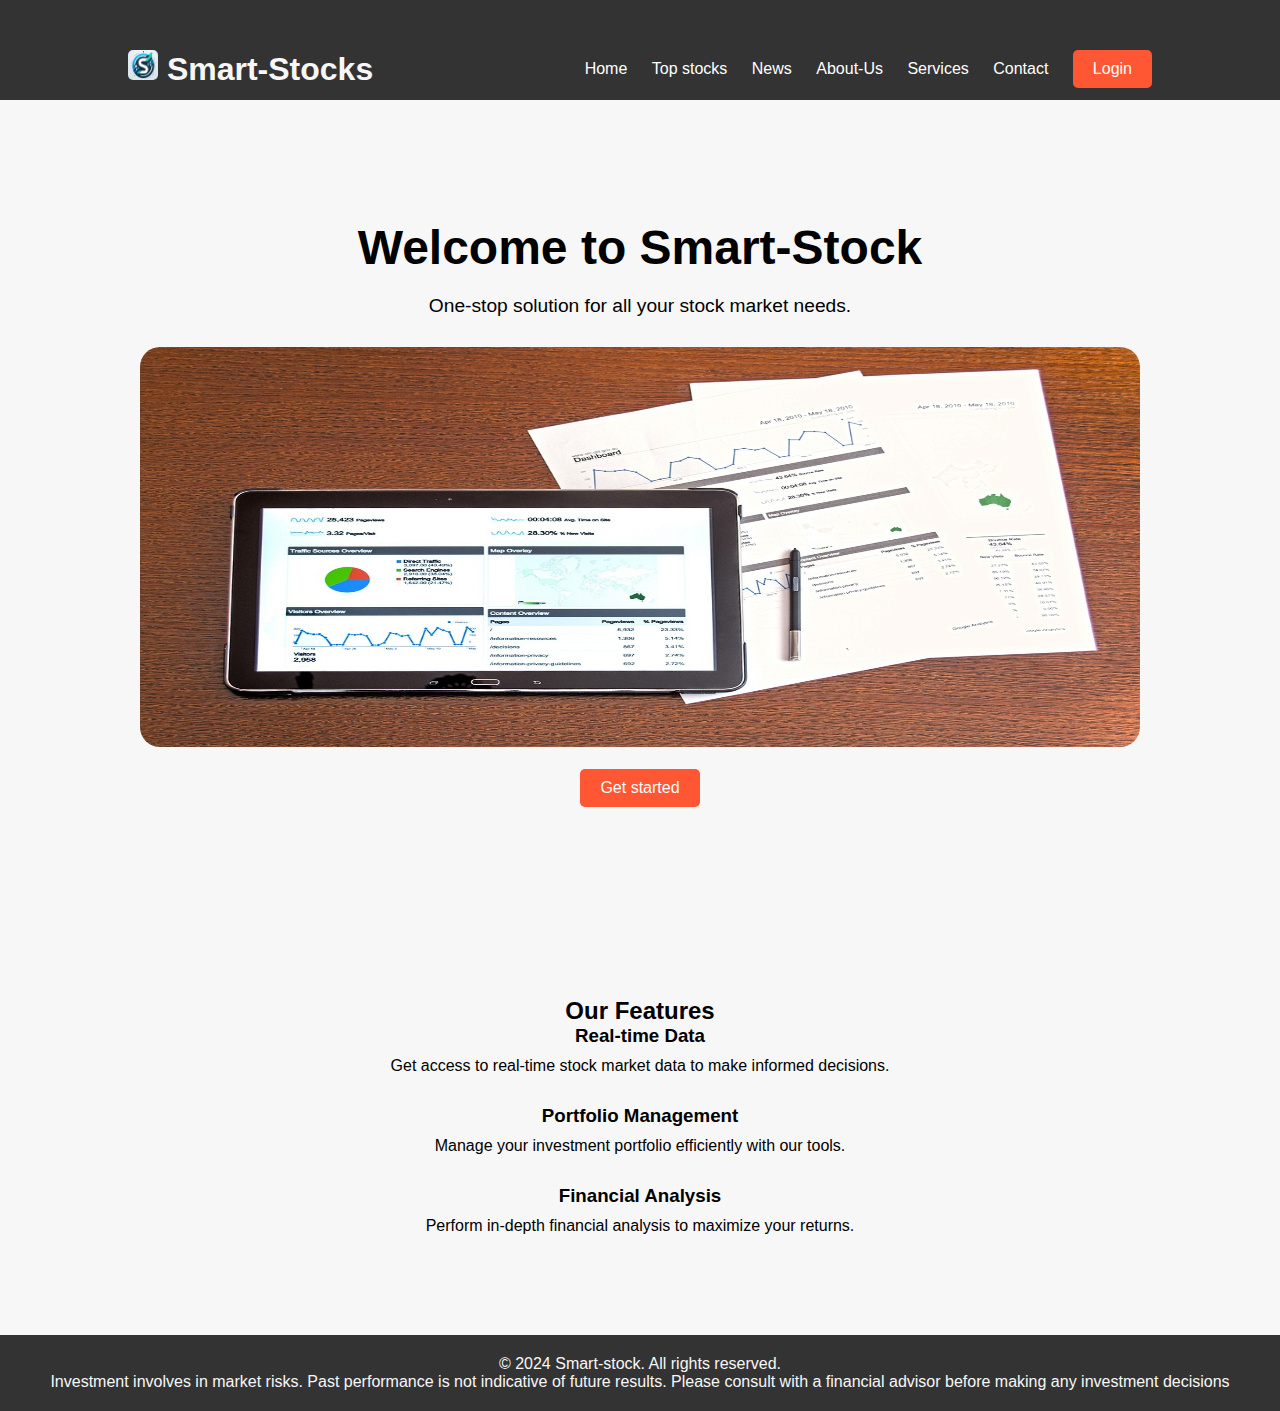
==== homepage.html @ 57149f66 "Second update" ====
<!DOCTYPE html>
<html lang="en">
<head>
    <meta charset="UTF-8">
    <meta name="viewport" content="width=device-width, initial-scale=1.0">
    <meta name="viewport" content="width=device-width, initial-scale=1">
    <title>homepage</title>
    <link rel="stylesheet" href="homestyle.css">
    <link rel="stylesheet" href="temp.css">
</head>
<body>
    <header>
        <div class="container">

            <h1><img src="Project_logo_homepage1.jpg" class="imghead">
                <a class="h1"> Smart-Stocks</a></h1>
            <nav>
                <ul>
                    <li><a href="#">Home</a></li>
                    <li><a href="#">Top stocks</a></li>
                    <li><a href="#">News</a></li>
                    <li><a href="aboutus.html">About-Us</a></li>
                    <li><a href="#">Services</a></li>
                    <li><a href="#">Contact</a></li>
                    <li><a href="login.html" class="btn">Login</a></li>
                </ul>
            </nav>
        </div>
    </header>
    
    <section class="hero">
        <div class="container">
            
            <h2>Welcome to Smart-Stock</h2>
            <p>One-stop solution for all your stock market needs.</p>
            <img src="analysis.jpg" class="img1"><br><br>

            <a href="signup.html" class="btn">Get started</a>
        </div>
    </section>
    
    <section class="features">
        <div class="container">
            
            <h2>Our Features</h2>
            <div class="feature">
                <i class="fas fa-chart-line"></i>
                <h3>Real-time Data</h3>
                <p>Get access to real-time stock market data to make informed decisions.</p>
            </div>
            <div class="feature">
                <i class="fas fa-dollar-sign"></i>
                <h3>Portfolio Management</h3>
                <p>Manage your investment portfolio efficiently with our tools.</p>
            </div>
            <div class="feature">
                <i class="fas fa-balance-scale"></i>
                <h3>Financial Analysis</h3>
                <p>Perform in-depth financial analysis to maximize your returns.</p>
            </div>
        </div>
    </section>
    
    <footer>
        <div class="container2">
            <p>&copy; 2024 Smart-stock. All rights reserved.</p>
            <p>Investment involves in market risks. Past performance is not indicative of future results. Please consult with a financial advisor before making any investment decisions</p>
        </div>
    </footer>
</body>
</html>
---- homestyle.css ----
* {
    margin: 0;
    padding: 0;
    box-sizing: border-box;
}

body {
    font-family: Arial, sans-serif;
    background-color: #f7f7f7;
}
.h1{
    color: #f7f7f7;
}
.container {
    width: 80%;
    margin: 0 auto;
    padding: 20px 0;
    color: black;
}
.container2{
    color: #f7f7f7;
}

header {
    background-color: #333;
    color:#fff;
    padding: 30px 0;
}

header h1 {
    float: left;
}

nav ul {
    float: right;
    list-style: none;
}

nav ul li {
    display: inline;
    margin-left: 20px;
}

nav ul li a {
    color: #fff;
    text-decoration: none;
}


.hero {
    /* background-image: url('symbo\ smart\ stocks.jpg'); */
    background-size: cover;
    background-position: center;
    color:black;
    text-align: center;
    padding: 100px 0;
}

.hero h2 {
    font-size: 3rem;
    margin-bottom: 20px;
}

.hero p {
    font-size: 1.2rem;
    margin-bottom: 30px;
}

.btn {
    display: inline-block;
    background-color: #FF5733;
    color: #fff;
    padding: 10px 20px;
    text-decoration: none;
    border-radius: 5px;
}

.btn:hover {
    background-color: #FFA07A;
}

.features {
    padding: 50px 0;
    text-align: center;
}

.feature {
    margin-bottom: 30px;
}

.feature i {
    font-size: 3rem;
    margin-bottom: 10px;
}

.feature h3 {
    margin-bottom: 10px;
}


footer {
    background-color: #333;
    color: #fff;
    text-align: center;
    padding: 20px 0;
}
.img1{
    height: 400px;
    width: 1000px;
    border-radius: 20px;
}
.imghead{
    height: 30px;
    width: 30px;
    border-radius: 5px;
}
---- temp.css ----
/* For smaller screens */
@media only screen and (max-width: 768px) {
    .container {
        width: 90%; /* Adjust container width for smaller screens */
    }

    .img1 {
        width: 100%; /* Make images responsive */
        height: auto;
    }

    .imghead {
        display: none; /* Hide logo image on smaller screens */
    }

    header h1 {
        font-size: 1.5rem; /* Adjust heading font size */
    }

    nav ul {
        float: none;
        text-align: center; /* Center align navigation links */
    }

    nav ul li {
        display: block;
        margin: 10px 0;
    }
}

/* For even smaller screens */
@media only screen and (max-width: 480px) {
    .hero h2 {
        font-size: 2rem; /* Further reduce heading font size */
    }

    .hero p {
        font-size: 1rem; /* Further reduce paragraph font size */
    }

    .btn {
        padding: 8px 16px; /* Adjust button padding */
    }
}
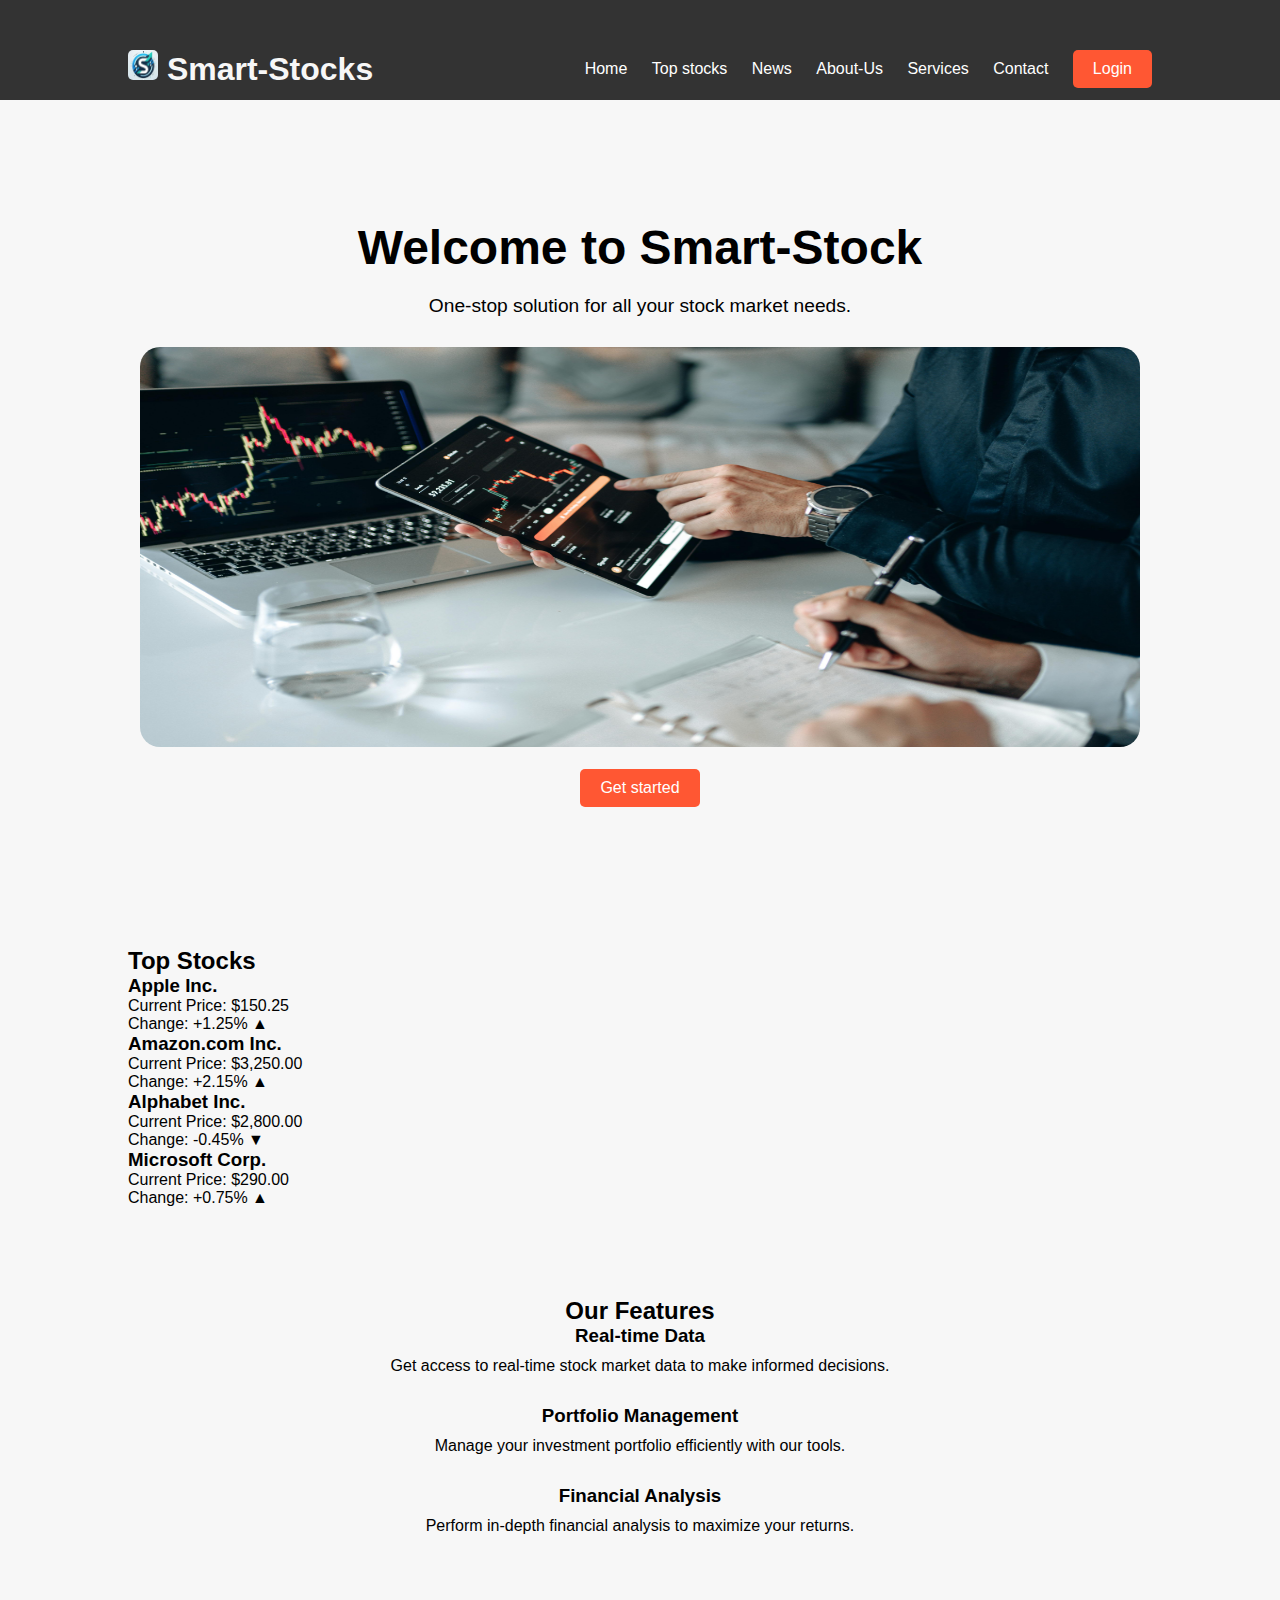
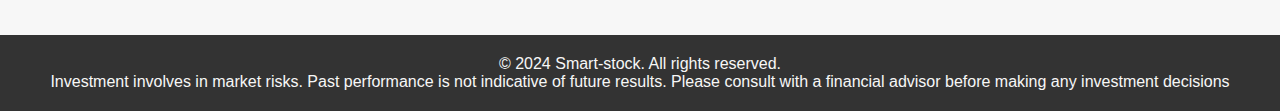
==== commit d7479394: "third commit" ====
--- a/homepage.html
+++ b/homepage.html
@@ -11,14 +11,16 @@
 <body>
     <header>
         <div class="container">
-
             <h1><img src="Project_logo_homepage1.jpg" class="imghead">
                 <a class="h1"> Smart-Stocks</a></h1>
+
+            
             <nav>
-                <ul>
+                <ul> 
+                    <li></li>
                     <li><a href="#">Home</a></li>
-                    <li><a href="#">Top stocks</a></li>
-                    <li><a href="#">News</a></li>
+                    <li><a href="top-stocks">Top stocks</a></li>
+                    <li><a href="https://finshots.in/archive/">News</a></li>
                     <li><a href="aboutus.html">About-Us</a></li>
                     <li><a href="#">Services</a></li>
                     <li><a href="#">Contact</a></li>
@@ -27,15 +29,50 @@
             </nav>
         </div>
     </header>
+    <!-- <div id="slider" class="img1">
+        <figure>
+            <img src="picture 1.jpg">
+            <img src="picture 2.jpg">
+            <img src="picture 3.jpg">
+            <img src="picture 4.jpg">
+        </figure>
+    </div> -->
     
     <section class="hero">
         <div class="container">
             
             <h2>Welcome to Smart-Stock</h2>
             <p>One-stop solution for all your stock market needs.</p>
-            <img src="analysis.jpg" class="img1"><br><br>
-
+            <img src="picture 1.jpg" class="img1"><br><br>
+    
             <a href="signup.html" class="btn">Get started</a>
+        </div>
+    </section>
+    <section class="top-stocks">
+        <div class="container">
+            <h2>Top Stocks</h2>
+            <div class="stock-list">
+                <div class="stock-item">
+                    <h3>Apple Inc.</h3>
+                    <p>Current Price: $150.25</p>
+                    <p>Change: +1.25% <span class="up">&#9650;</span></p>
+                </div>
+                <div class="stock-item">
+                    <h3>Amazon.com Inc.</h3>
+                    <p>Current Price: $3,250.00</p>
+                    <p>Change: +2.15% <span class="up">&#9650;</span></p>
+                </div>
+                <div class="stock-item">
+                    <h3>Alphabet Inc.</h3>
+                    <p>Current Price: $2,800.00</p>
+                    <p>Change: -0.45% <span class="down">&#9660;</span></p>
+                </div>
+                <div class="stock-item">
+                    <h3>Microsoft Corp.</h3>
+                    <p>Current Price: $290.00</p>
+                    <p>Change: +0.75% <span class="up">&#9650;</span></p>
+                </div>
+            </div>
         </div>
     </section>
     
@@ -69,3 +106,4 @@
     </footer>
 </body>
 </html>
+
